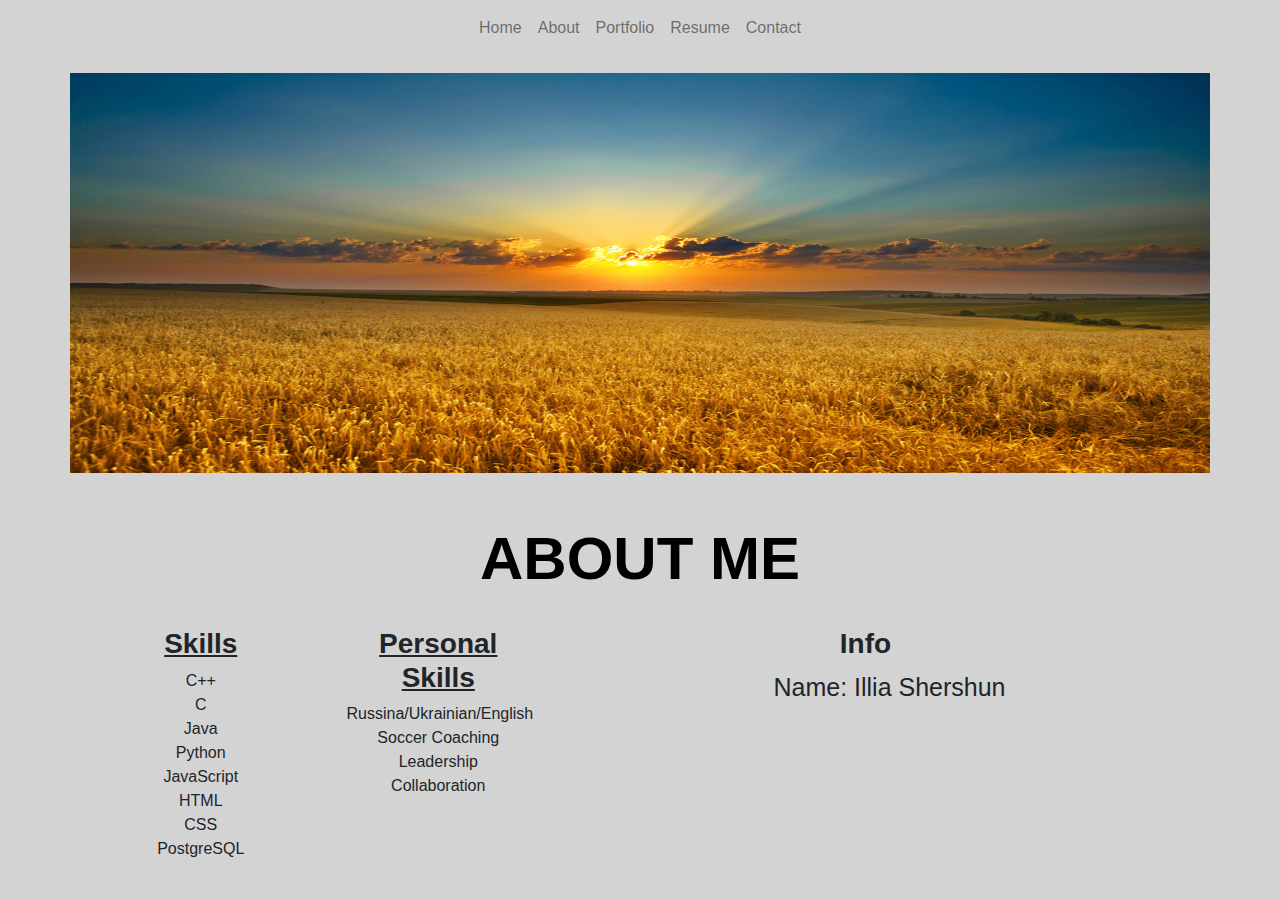
==== about/index.html @ e2026fb1 "Initial Commit" ====
<html>
    <head>
        <!--Standard reqs-->
        <meta charset="utf-8">
        <title>Home - Illia Shershun</title>
        <meta name="description" content="Digital Portfolio of Illia Shershun, PSU CS Student">
        <meta name="viewport" content="width=device-width, initial-scale=1, shrink-to-fit=no">
        <!--Bootsteap CDN-->
        <link rel="stylesheet" href="https://stackpath.bootstrapcdn.com/bootstrap/4.3.1/css/bootstrap.min.css" integrity="sha384-ggOyR0iXCbMQv3Xipma34MD+dH/1fQ784/j6cY/iJTQUOhcWr7x9JvoRxT2MZw1T" crossorigin="anonymous">
        <!--Bootstrap and other js-->
        <script src="https://code.jquery.com/jquery-3.3.1.slim.min.js" integrity="sha384-q8i/X+965DzO0rT7abK41JStQIAqVgRVzpbzo5smXKp4YfRvH+8abtTE1Pi6jizo" crossorigin="anonymous"></script>
        <script src="https://cdnjs.cloudflare.com/ajax/libs/popper.js/1.14.7/umd/popper.min.js" integrity="sha384-UO2eT0CpHqdSJQ6hJty5KVphtPhzWj9WO1clHTMGa3JDZwrnQq4sF86dIHNDz0W1" crossorigin="anonymous"></script>
        <script src="https://stackpath.bootstrapcdn.com/bootstrap/4.3.1/js/bootstrap.min.js" integrity="sha384-JjSmVgyd0p3pXB1rRibZUAYoIIy6OrQ6VrjIEaFf/nJGzIxFDsf4x0xIM+B07jRM" crossorigin="anonymous"></script>
        <!--CSS-->
        <link rel="stylesheet" href="../CSS/main.css">
        <style>
            body{background: lightgray;}
        </style>
    </head>
    <body>
        <!--Navbar-->
        <nav class="navbar navbar-expand-md navbar-light">
            <button class="navbar-toggler" type="button" data-toggle="collapse" data-target="navbarToggler">
                <span class="navbar-toggler-icon"></span>
            </button>
            <div class="collapse navbar-collapse" id="navbarToggler">
                <ul class="navbar-nav ml-auto mx-auto">
                    <li class="nav-item ml-auto">
                        <a class="nav-link" href="../">Home</a>
                    </li>
                    <li class="nav-item ml-auto">
                        <a class="nav-link" href="/about">About</a>
                    </li>
                    <li class="nav-item ml-auto">
                        <a class="nav-link" href="/portfolio">Portfolio</a>
                    </li>
                    <li class="nav-item ml-auto">
                        <a class="nav-link" href="../IMG/Resume.pdf" target="blank">Resume</a>
                    </li>
                    <li class="nav-item ml-auto">
                        <a class="nav-link" href="/contact">Contact</a>
                    </li>
                </ul>
            </div>
        </nav>
        <!--End Navbar-->
        <div class="container">
            <div class="row">
                <div class="topImage">
                    <img class="center-block" id="ukraineIMG" src="../IMG/ukraine.jpg">
                </div>
            </div>
            <div class="row about">
                <div class="col-12 mb-4">
                    <div class="aboutName mx-3 text-center">
                        <h1 class="h1-about"><strong>About Me</strong></h1>
                    </div>
                </div>
            </div>
            <div class="row">
                <!--Skills Column-->
                <div class="col-5 text-center">
                    <div class="row">
                        <!--CS Skills col-->
                        <div class="col-6">
                            <div class="skillsHead pl-4">
                                <h3 class="h3-skills"><strong>Skills</strong></h3>
                            </div>
                            <div class="skillsList pl-4">
                                <ul>
                                
                                    <li>C++</li>
                                    <li>C</li>
                                    <li>Java</li>
                                    <li>Python</li>
                                    <li>JavaScript</li>
                                    <li>HTML</li>
                                    <li>CSS</li>
                                    <li>PostgreSQL</li>
                                </ul>
                            </div>
                        </div>
                        <!--Personal Skills col-->
                        <div class="col-6">
                            <div class="skillsHead pl-4">
                                <h3 class="h3-skills"><strong>Personal Skills</strong></h3>
                            </div>
                            <div class="skillsList pl-4">
                                <ul>
                                    <li>Russina/Ukrainian/English</li>
                                    <li>Soccer Coaching</li>
                                    <li>Leadership</li>
                                    <li>Collaboration</li>
                                </ul>
                            </div>
                        </div>
                    </div>
                </div>
                <div class="col-7 text-center">
                    <div class="infoHead pr-4">
                        <h3 class="h3-infoHead"><strong>Info</strong></h3>
                    </div>
                    <div class="infoBody pl-4">
                        Name: Illia Shershun
                    </div>
                </div>
            </div>
        </div>
    </body>
</html>
---- CSS/main.css ----
html, body, .view
{
    height: 100%;
}

.view
{
    position: fixed;
    background-image: url('/IMG/background.jpg');
    background-repeat: no-repeat;
    background-size: cover;
    background-position: center center;
    min-height: 150%;
    min-width: 100%;
    height: auto;
    width: 100%;    
}

.navbar
{
    background: transparent;
}

h1
{
    letter-spacing: 8px;
    color:white;
}

h5{
    letter-spacing: 3px;
    color: white;
}

.container
{
    margin-top: 15%;
}

.hr-light
{
    border-top: 3px solid white;
    width: 80px;
}

#portfBtn, #aboutBtn
{
    border: 1px solid black;
    cursor: pointer;
}

#portfBtn:hover, #aboutBtn:hover
{
    border: 1px solid white;
}

#portfBtn:active, #aboutBtn:active
{
    background: rgba(233, 155, 147, 0.603);
}

/*About Page*/
.topImage
{
    width: 125%;
    height: auto;
    overflow: hidden;
    margin-top: -175px;
}

#ukraineIMG
{
    max-width: 100%;
    max-height: 100%;
    width: 1400px;
    height: 400px;
}

.h1-about{
    margin-top: 50px;
}

.h1-about
{
    color: black;
    text-transform: uppercase;
    font-size: 60px;
    letter-spacing: 0px;
}

.h3-skills
{
    text-decoration: underline;
}

.col-5{
    min-height: 100px;
    width: 100%;
    height: 100%;
}

ul
{
    list-style: none;
    padding: 0;
}

.infoBody
{
    font-size: 25px;
}
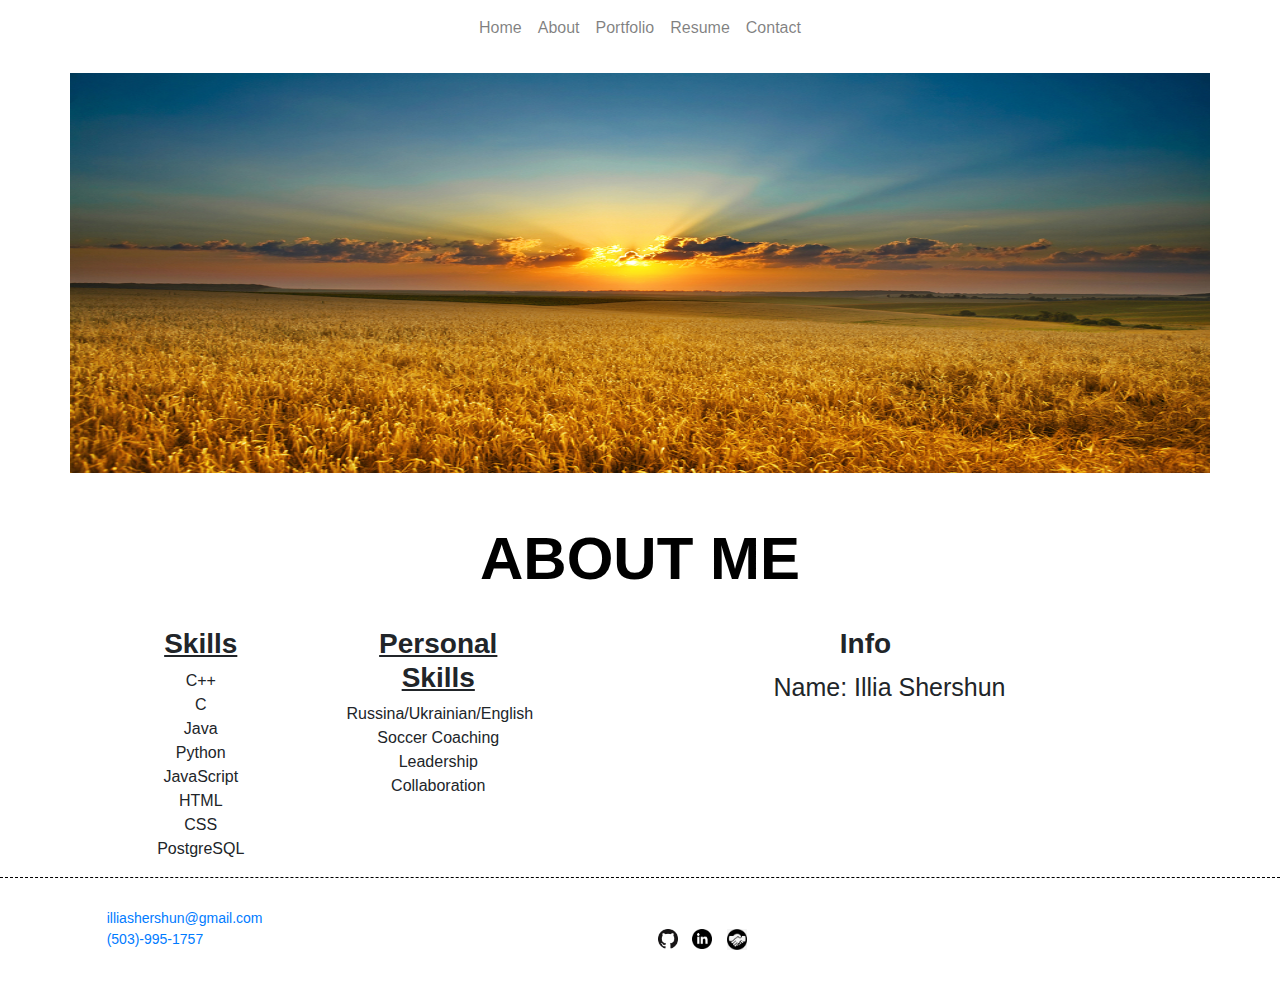
==== commit 14719ff6: "updates" ====
--- a/about/index.html
+++ b/about/index.html
@@ -13,9 +13,6 @@
         <script src="https://stackpath.bootstrapcdn.com/bootstrap/4.3.1/js/bootstrap.min.js" integrity="sha384-JjSmVgyd0p3pXB1rRibZUAYoIIy6OrQ6VrjIEaFf/nJGzIxFDsf4x0xIM+B07jRM" crossorigin="anonymous"></script>
         <!--CSS-->
         <link rel="stylesheet" href="../CSS/main.css">
-        <style>
-            body{background: lightgray;}
-        </style>
     </head>
     <body>
         <!--Navbar-->
@@ -106,5 +103,27 @@
                 </div>
             </div>
         </div>
+        <div class="footer">
+            <div class="grid-wrapper">
+                <div class="contact-info">
+                    <p>
+                        <a href="mailto:illiashershun@gmail.com">illiashershun@gmail.com</a>
+                        <br>
+                        <a href="tel:+15039951757">(503)-995-1757</a>
+                    </p>
+                </div>
+                <div class="social-info">
+                    <a href="https://github.com/gmillia">
+                        <img class="logo-sm" src="../IMG/github.png">
+                    </a>
+                    <a href="https://www.linkedin.com/in/illia-shershun/">
+                        <img class="logo-sm" src="../IMG/linkedin.png">
+                    </a>
+                    <a href="https://app.joinhandshake.com/users/8706199">
+                        <img class="logo-sm" src="../IMG/handshake.png" style="background: none;">
+                    </a>
+                </div>
+            </div>
+        </div>
     </body>
 </html>--- a/CSS/main.css
+++ b/CSS/main.css
@@ -6,7 +6,7 @@
 .view
 {
     position: fixed;
-    background-image: url('/IMG/background.jpg');
+    background-image: url('../IMG/background.jpg');
     background-repeat: no-repeat;
     background-size: cover;
     background-position: center center;
@@ -59,6 +59,54 @@
     background: rgba(233, 155, 147, 0.603);
 }
 
+/*Footer*/
+.footer
+{
+    border-top: 1px dashed black;
+    padding: 30px 0;
+}
+
+.grid-wrapper
+{
+    display: grid;
+    margin: 0 auto;
+}
+
+.footer .grid-wrapper {
+    grid-template-columns: repeat(12, 1fr);
+}
+
+.contact-info
+{
+    grid-column: 2 / span 6;
+    grid-row: 1;
+}
+
+.contact-info p {
+    display: inline-block;
+    margin-right: 30px;
+    margin-bottom: 20px;
+}
+
+.contact-info p a
+{
+    font-size: 14px;
+    text-decoration: none;
+    padding: 5px 0;
+}
+
+.footer .social-info {
+    grid-column: 2 / span 6;
+    grid-row: 1;
+    justify-self: end;
+    align-self: center;
+}
+
+.footer .logo-sm {
+    width: 20px;
+    margin-left: 10px;
+}
+
 /*About Page*/
 .topImage
 {
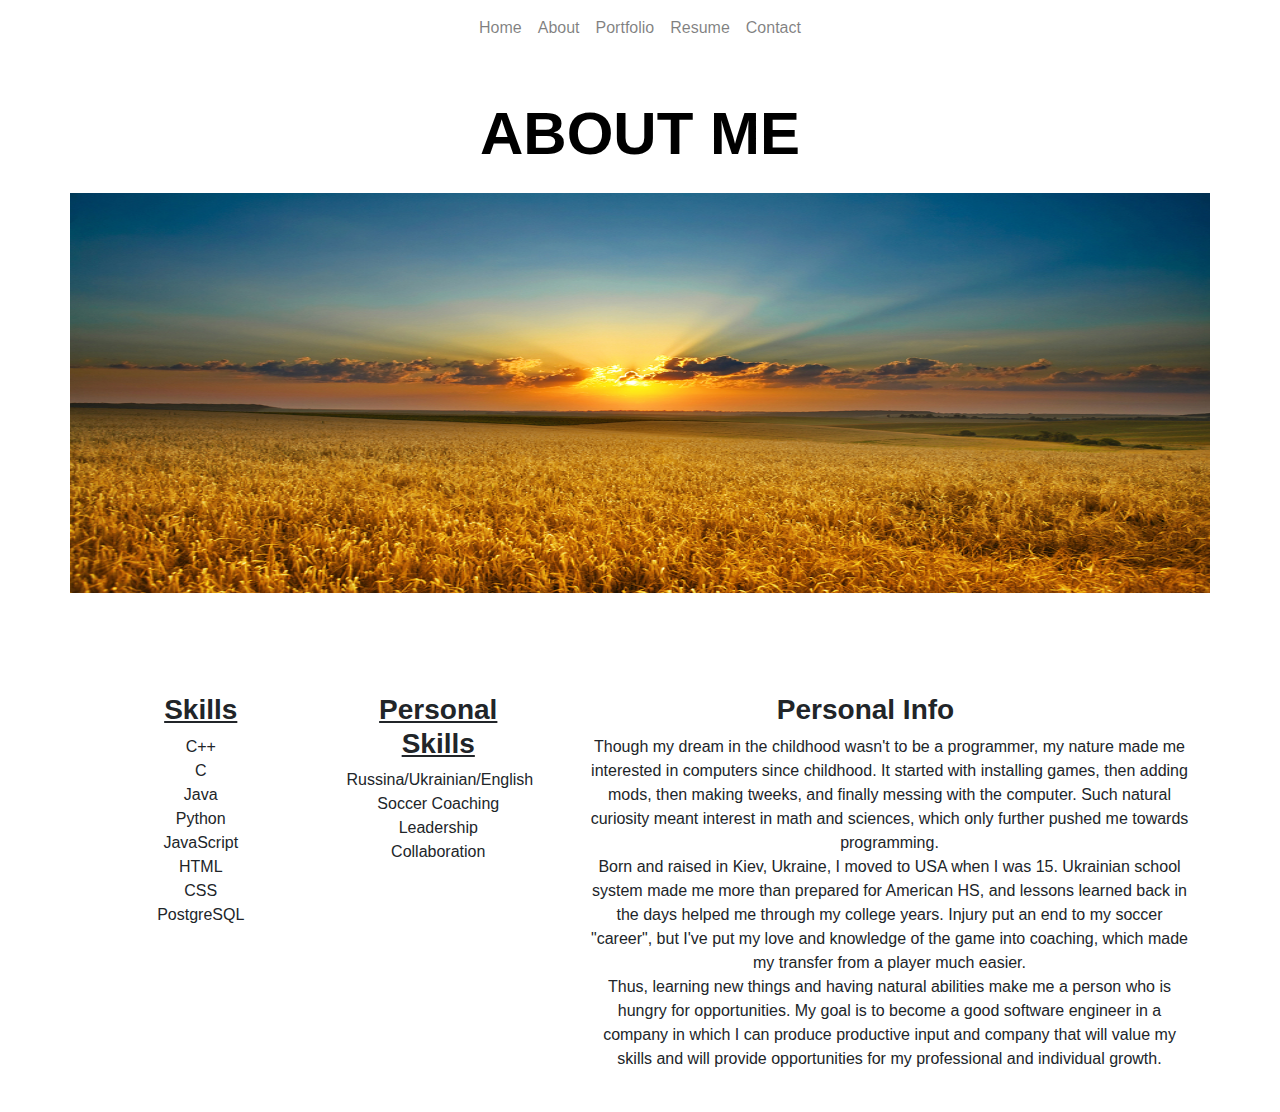
==== commit 7b418e4d: "update" ====
--- a/about/index.html
+++ b/about/index.html
@@ -42,16 +42,16 @@
         </nav>
         <!--End Navbar-->
         <div class="container">
-            <div class="row">
-                <div class="topImage">
-                    <img class="center-block" id="ukraineIMG" src="../IMG/ukraine.jpg">
-                </div>
-            </div>
             <div class="row about">
                 <div class="col-12 mb-4">
                     <div class="aboutName mx-3 text-center">
                         <h1 class="h1-about"><strong>About Me</strong></h1>
                     </div>
+                </div>
+            </div>
+            <div class="row">
+                <div class="topImage">
+                    <img class="center-block" id="ukraineIMG" src="../IMG/ukraine.jpg">
                 </div>
             </div>
             <div class="row">
@@ -95,14 +95,40 @@
                 </div>
                 <div class="col-7 text-center">
                     <div class="infoHead pr-4">
-                        <h3 class="h3-infoHead"><strong>Info</strong></h3>
+                        <h3 class="h3-infoHead"><strong>Personal Info</strong></h3>
                     </div>
                     <div class="infoBody pl-4">
-                        Name: Illia Shershun
+                        Though my dream in the childhood wasn't to be a programmer, my nature made me interested
+                        in computers since childhood. It started with installing games, then adding mods, then making tweeks,
+                        and finally messing with the computer. Such natural curiosity meant interest in math and sciences, which 
+                        only further pushed me towards programming. 
+                        <br>
+                        Born and raised in Kiev, Ukraine, I moved to USA when I was 15. Ukrainian school system made me more than
+                        prepared for American HS, and lessons learned back in the days helped me through my college years. Injury
+                        put an end to my soccer "career", but I've put my love and knowledge of the game into coaching, which made
+                        my transfer from a player much easier. 
+                        <br>
+                        Thus, learning new things and having natural abilities make me a person who is hungry for opportunities. 
+                        My goal is to become a good software engineer in a company in which I can produce productive input and 
+                        company that will value my skills and will provide opportunities for my professional and individual growth. 
                     </div>
                 </div>
             </div>
+            <!--
+            <div class="footer">
+                <div class="row">
+                    <div class="col4">
+                        <div class="contact">
+                            <a href="mailto:illiashershun@gmail.com">illiashershun@gmail.com</a>
+                            <br>
+                            <a href="tel:+15039951757">(503)-995-1757</a>
+                        </div>
+                    </div>
+                </div>
+            </div>
+            -->
         </div>
+        <!--
         <div class="footer">
             <div class="grid-wrapper">
                 <div class="contact-info">
@@ -125,5 +151,6 @@
                 </div>
             </div>
         </div>
+        -->
     </body>
 </html>--- a/CSS/main.css
+++ b/CSS/main.css
@@ -35,6 +35,7 @@
 .container
 {
     margin-top: 15%;
+    margin-bottom: 15%;
 }
 
 .hr-light
@@ -63,9 +64,12 @@
 .footer
 {
     border-top: 1px dashed black;
-    padding: 30px 0;
-}
-
+}
+
+
+
+
+/*
 .grid-wrapper
 {
     display: grid;
@@ -106,14 +110,22 @@
     width: 20px;
     margin-left: 10px;
 }
+*/
 
 /*About Page*/
+
+.about{
+    margin-top: -150px;
+    border-bottom: 1px solid black;
+    margin-bottom: -10px;;
+}
 .topImage
 {
     width: 125%;
     height: auto;
     overflow: hidden;
-    margin-top: -175px;
+    margin-top: 0px;
+    margin-bottom: 100px;
 }
 
 #ukraineIMG
@@ -125,7 +137,7 @@
 }
 
 .h1-about{
-    margin-top: 50px;
+    margin-top: 0px;
 }
 
 .h1-about
@@ -155,5 +167,85 @@
 
 .infoBody
 {
-    font-size: 25px;
-}
+    height: 100%;
+    width: 100%;
+}
+
+/*Porfolio*/
+
+.projects
+{
+    margin-top: 10%;
+}
+
+.ohsrank-card, .statdoc-card, .portal-card
+{
+    background-image: url("../IMG/ohsrank.jpg");
+    background-repeat: no-repeat;
+    background-size: cover;
+    background-position: center center;
+    min-height: 100%;
+    min-width: 100%;
+    height: auto;
+    width: 100%; 
+}
+
+.statdoc-card
+{
+    background-image: url("../IMG/statdoc.png");
+}
+
+.portal-card
+{
+    background-image: url("../IMG/portal.jpg");
+}
+
+.btn
+{
+    cursor: pointer;
+}
+
+.btn-pink
+{
+    background: pink;
+}
+
+.btn-pink:hover
+{
+    background: rgb(245, 148, 164);
+}
+
+/*Contact form*/
+
+.contact-name
+{
+    font-size: 75px;
+}
+
+.gmail-icon
+{
+    max-height: 200px;
+    max-width: 200px;
+    background: transparent;
+}
+
+.gmail-icon:hover
+{
+    background: black;
+}
+
+.email-link
+{
+    border-bottom: 1px solid black;;
+}
+
+.email-text
+{
+    max-width: 200px;
+}
+
+a.contact-link
+{
+    text-decoration: none;
+    color: black;
+}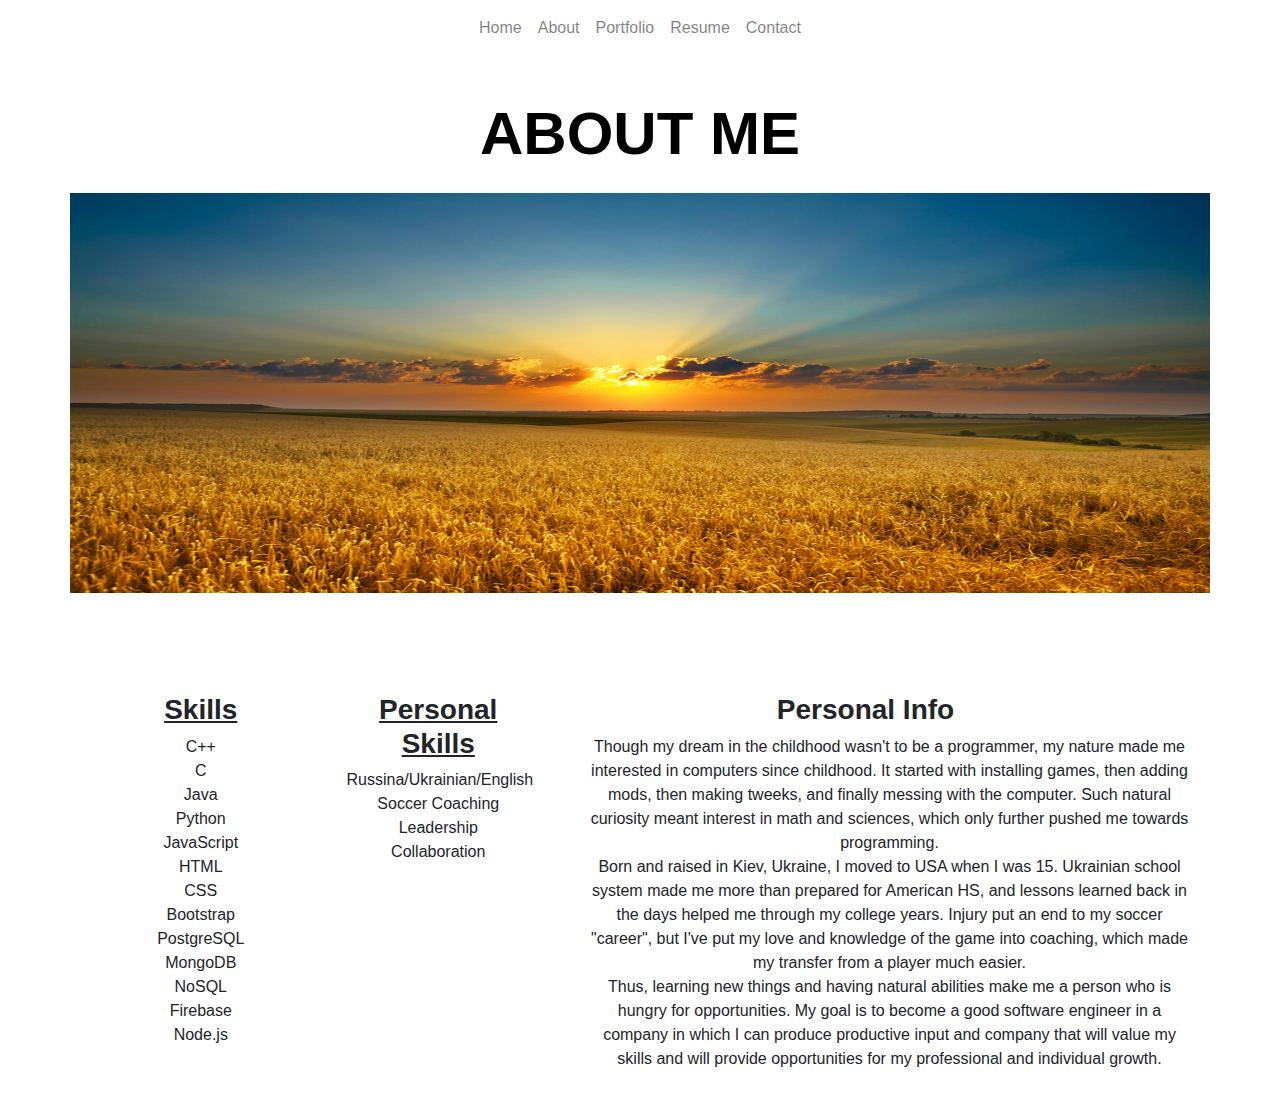
==== commit 6da47e8d: "updates" ====
--- a/about/index.html
+++ b/about/index.html
@@ -2,7 +2,7 @@
     <head>
         <!--Standard reqs-->
         <meta charset="utf-8">
-        <title>Home - Illia Shershun</title>
+        <title>About - Illia Shershun</title>
         <meta name="description" content="Digital Portfolio of Illia Shershun, PSU CS Student">
         <meta name="viewport" content="width=device-width, initial-scale=1, shrink-to-fit=no">
         <!--Bootsteap CDN-->
@@ -26,16 +26,16 @@
                         <a class="nav-link" href="../">Home</a>
                     </li>
                     <li class="nav-item ml-auto">
-                        <a class="nav-link" href="/about">About</a>
+                        <a class="nav-link" href="../about">About</a>
                     </li>
                     <li class="nav-item ml-auto">
-                        <a class="nav-link" href="/portfolio">Portfolio</a>
+                        <a class="nav-link" href="../portfolio">Portfolio</a>
                     </li>
                     <li class="nav-item ml-auto">
                         <a class="nav-link" href="../IMG/Resume.pdf" target="blank">Resume</a>
                     </li>
                     <li class="nav-item ml-auto">
-                        <a class="nav-link" href="/contact">Contact</a>
+                        <a class="nav-link" href="../contact">Contact</a>
                     </li>
                 </ul>
             </div>
@@ -73,7 +73,12 @@
                                     <li>JavaScript</li>
                                     <li>HTML</li>
                                     <li>CSS</li>
+                                    <li>Bootstrap</li>
                                     <li>PostgreSQL</li>
+                                    <li>MongoDB</li>
+                                    <li>NoSQL</li>
+                                    <li>Firebase</li>
+                                    <li>Node.js</li>
                                 </ul>
                             </div>
                         </div>
--- a/CSS/main.css
+++ b/CSS/main.css
@@ -175,10 +175,10 @@
 
 .projects
 {
-    margin-top: 10%;
-}
-
-.ohsrank-card, .statdoc-card, .portal-card
+    margin-top: 3%;
+}
+
+.ohsrank-card, .statdoc-card, .portal-card, .car-card
 {
     background-image: url("../IMG/ohsrank.jpg");
     background-repeat: no-repeat;
@@ -200,6 +200,16 @@
     background-image: url("../IMG/portal.jpg");
 }
 
+.car-card
+{
+    background-image: url("../IMG/ml.jpg");
+}
+
+.fifa-card
+{
+    background-image: url("../IMG/fifa.jpg");
+}
+
 .btn
 {
     cursor: pointer;
@@ -217,35 +227,84 @@
 
 /*Contact form*/
 
+.container-fluid
+{
+    position: relative;
+    width: 100%;
+    display: flex;
+    align-items: center;
+    flex-direction: column;
+    text-align: center;
+    background: white;
+}
+
+.contact-content
+{
+    background: rgb(230, 228, 228);
+    margin-top: 50px;
+    margin-bottom: 50px;
+    width: 90%;
+    padding-bottom: 75px;
+}
+
+/*For Cntact*/
+
 .contact-name
 {
     font-size: 75px;
 }
 
-.gmail-icon
-{
-    max-height: 200px;
-    max-width: 200px;
-    background: transparent;
-}
-
-.gmail-icon:hover
-{
-    background: black;
-}
-
-.email-link
-{
-    border-bottom: 1px solid black;;
-}
-
-.email-text
-{
-    max-width: 200px;
-}
-
-a.contact-link
-{
-    text-decoration: none;
-    color: black;
-}+/*Default margin for "get in touch.." on desktop*/
+.contact-description
+{
+    margin-bottom: 100px;
+}
+
+/*For contact name*/
+.email-name, .phone-name, .linkedin-name, .telegram-name
+{
+    margin-top: 15px;
+    font-size: 25px;
+    color: red;
+}
+
+/*Color for the fa icons*/
+.fa-envelope-open, .fa-phone-alt, .fa-linkedin-in, .fa-telegram-plane
+{
+    color: plum;
+}
+
+/*Color on hover for fa icons*/
+.fa-envelope-open:hover, .fa-phone-alt:hover, .fa-linkedin-in:hover, .fa-telegram-plane:hover
+{
+    color: rgb(182, 44, 182);
+}
+
+@media only screen and (max-width: 414px)
+{
+    /*Display in column style in mobile*/
+    .contacts
+    {
+        display: flex;
+        flex-direction: column !important;
+    }
+
+    /*Decrease space between "get in touch" and first contact method in mobile*/
+    .contact-description
+    {
+        margin-bottom: 50px;
+    }
+
+    /*Space between mobile and other contact methods*/
+    .phone 
+    {
+        margin-top: 20px;
+        margin-bottom: 50px;  /*30px from email + 20px from top*/
+    }
+
+    /*Space between contact methods*/
+    .linkedin, .email, .telegram
+    {
+        margin-bottom: 50px;
+    }
+}
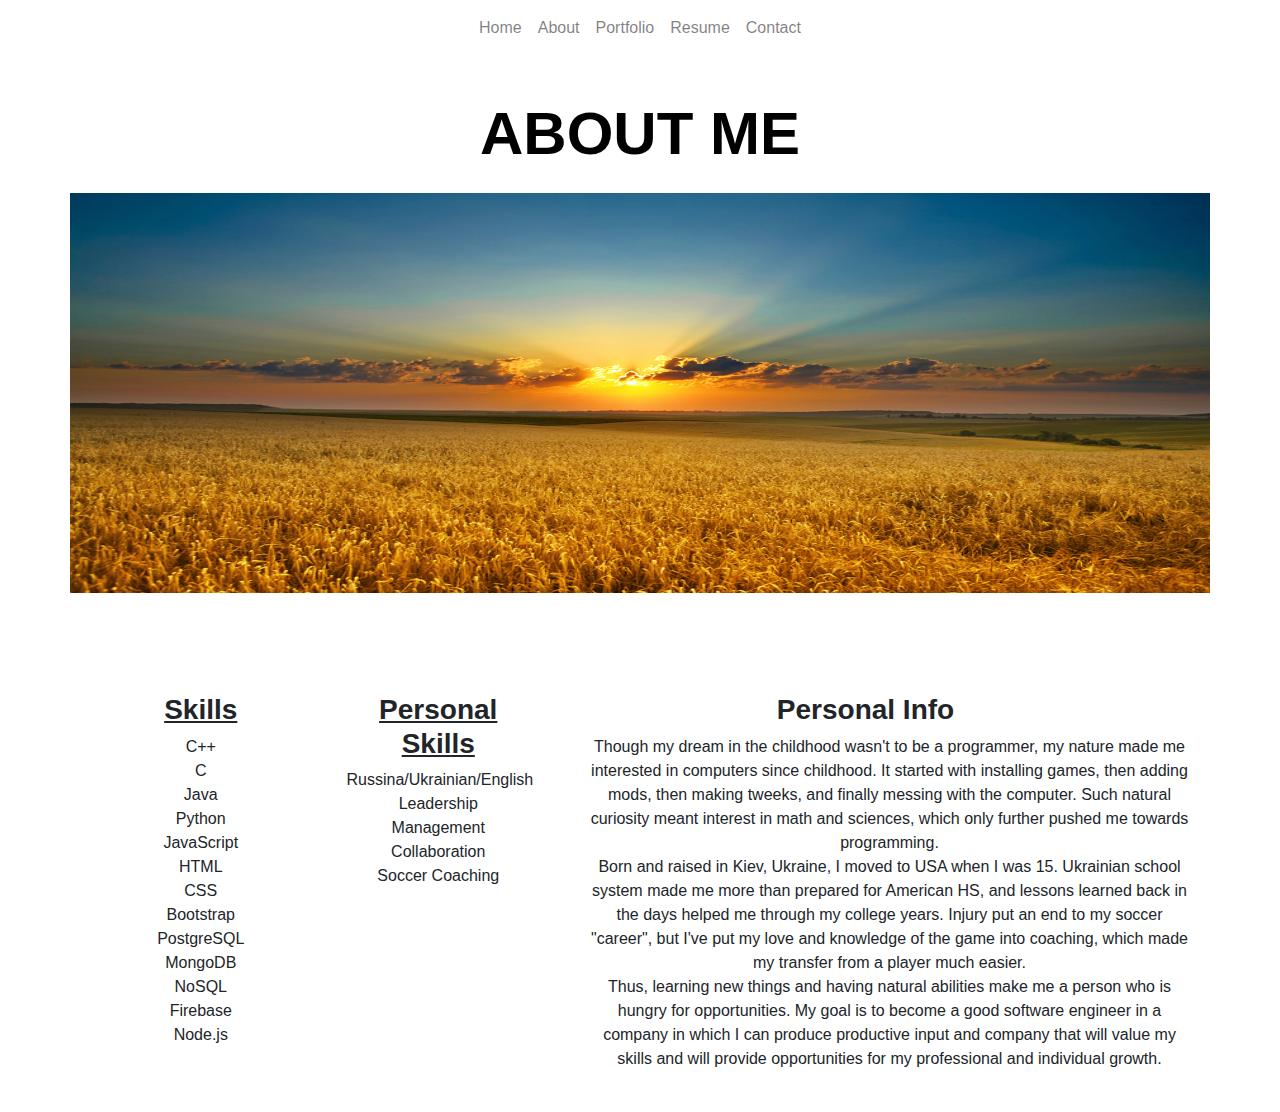
==== commit 75159485: "Update index.html" ====
--- a/about/index.html
+++ b/about/index.html
@@ -90,9 +90,10 @@
                             <div class="skillsList pl-4">
                                 <ul>
                                     <li>Russina/Ukrainian/English</li>
+                                    <li>Leadership</li>
+                                    <li>Management</li>
+                                    <li>Collaboration</li>
                                     <li>Soccer Coaching</li>
-                                    <li>Leadership</li>
-                                    <li>Collaboration</li>
                                 </ul>
                             </div>
                         </div>
